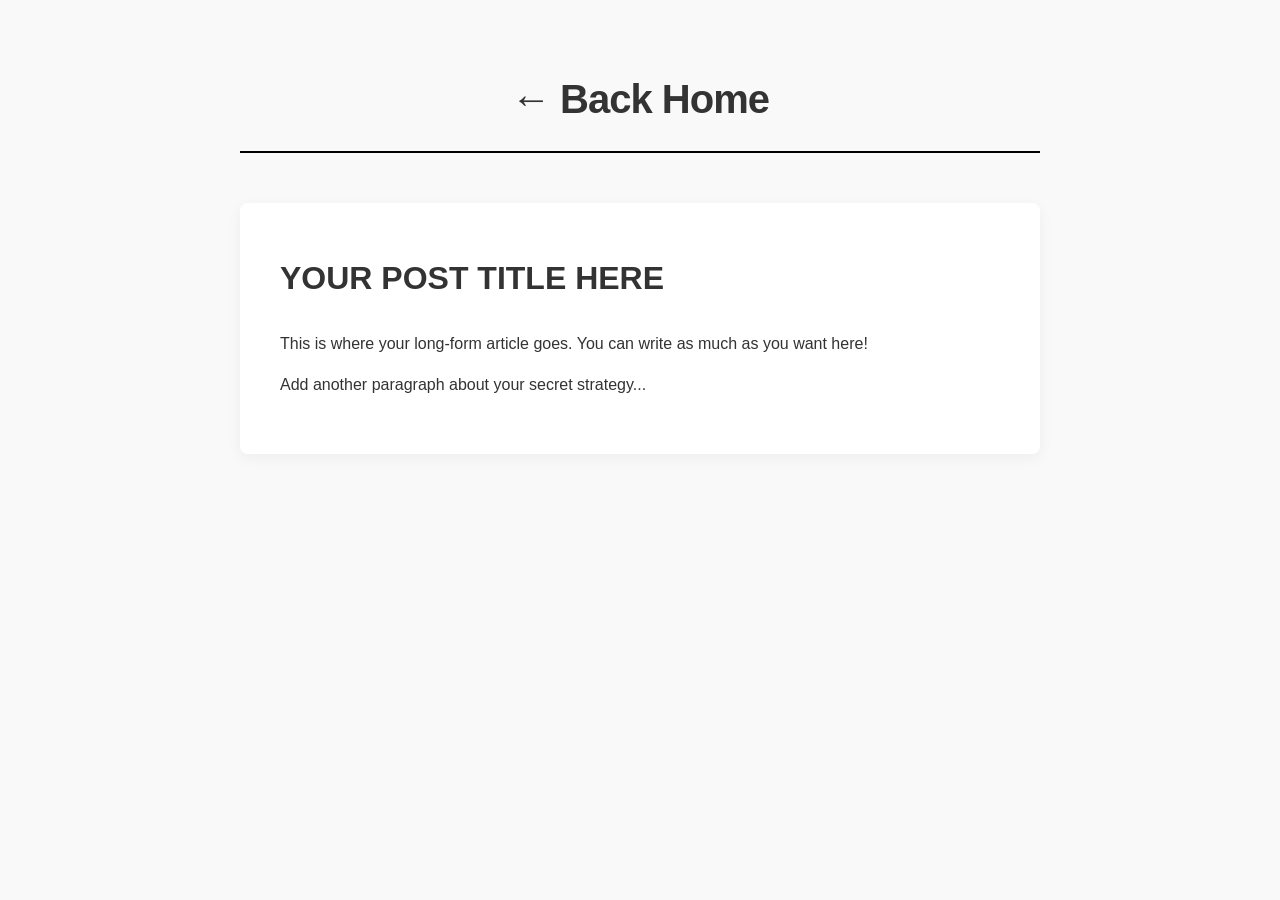
==== post1.html @ c544f202 "Add files via upload" ====
<!DOCTYPE html>
<html lang="en">
<head>
    <meta charset="UTF-8">
    <link rel="stylesheet" href="style.css">
    <title>Post Title</title>
</head>
<body>
    <header>
        <h1><a href="index.html" style="text-decoration:none; color:inherit;">← Back Home</a></h1>
    </header>

    <main>
        <article class="post" style="border:none; padding-top: 50px;">
            <h2>YOUR POST TITLE HERE</h2>
            <section class="content">
                <p>This is where your long-form article goes. You can write as much as you want here!</p>
                <p>Add another paragraph about your secret strategy...</p>
            </section>
        </article>
    </main>
</body>
</html>
---- style.css ----
/* This sets the "Modern" vibe */
body {
    font-family: 'Inter', sans-serif;
    line-height: 1.6;
    color: #333;
    max-width: 800px;
    margin: 0 auto;
    padding: 40px 20px;
    background-color: #f9f9f9;
}

header {
    text-align: center;
    border-bottom: 2px solid #000;
    margin-bottom: 50px;
    padding-bottom: 20px;
}

h1 {
    font-size: 2.5rem;
    letter-spacing: -1px;
    margin-bottom: 0;
}

.post {
    background: white;
    padding: 40px;
    border-radius: 8px;
    box-shadow: 0 4px 15px rgba(0,0,0,0.05);
}

h2 {
    font-size: 2rem;
    margin-top: 0;
}

.date {
    color: #888;
    font-style: italic;
    font-size: 0.9rem;
}
.reveal-btn {
    background-color: #000;
    color: #fff;
    padding: 15px 30px;
    border: none;
    border-radius: 5px;
    font-weight: bold;
    cursor: pointer;
    transition: all 0.3s ease; /* This makes the change smooth */
    margin-top: 20px;
    text-transform: uppercase;
    letter-spacing: 1px;
}

/* This happens when your mouse hovers over it */
.reveal-btn:hover {
    background-color: #333;
    transform: translateY(-3px); /* Makes it "pop" up slightly */
    box-shadow: 0 5px 15px rgba(0,0,0,0.2);
}
/* This adds a little 'tag' look to your categories */
.category {
    font-size: 0.7rem;
    font-weight: bold;
    color: #fff;
    background: #000;
    padding: 3px 10px;
    border-radius: 3px;
    text-transform: uppercase;
    display: inline-block;
    margin-bottom: 10px;
}

/* This makes sure the posts have space between them */
.post {
    margin-bottom: 60px; /* Space between "files" */
    border-left: 4px solid #000; /* Makes it look like a professional document */
}

/* This makes older posts look a bit lighter so the new one stands out */
.older {
    opacity: 0.8;
}
footer {
    text-align: center;
    margin-top: 100px;
    padding-top: 40px;
    border-top: 1px solid #ddd;
    font-size: 0.9rem;
    color: #666;
}

.contact-link {
    color: #000;
    font-weight: bold;
    text-decoration: none;
    border-bottom: 2px solid #000;
    transition: 0.2s;
}

.contact-link:hover {
    background: #000;
    color: #fff;
}
/* Dark Mode Colors */
body.dark-mode {
    background-color: #121212;
    color: #e0e0e0;
}

body.dark-mode .post {
    background-color: #1e1e1e;
    color: #fff;
    border-left: 4px solid #ff4444; /* Red accent for the dark vibe */
}

body.dark-mode h1, body.dark-mode h2 {
    color: #fff;
}
/* The toggle switch container */
.switch {
    position: relative;
    display: inline-block;
    width: 50px;
    height: 25px;
    float: right;
}

/* Hide the actual checkbox */
.switch input { opacity: 0; width: 0; height: 0; }

/* The slider bar */
.slider {
    position: absolute;
    cursor: pointer;
    top: 0; left: 0; right: 0; bottom: 0;
    background-color: #ccc;
    transition: .4s;
    border-radius: 34px;
}

/* The round circle */
.slider:before {
    position: absolute;
    content: "";
    height: 19px; width: 19px;
    left: 3px; bottom: 3px;
    background-color: white;
    transition: .4s;
    border-radius: 50%;
}

/* When checked, change background color */
input:checked + .slider { background-color: #333; }
input:checked + .slider:before { transform: translateX(25px); }
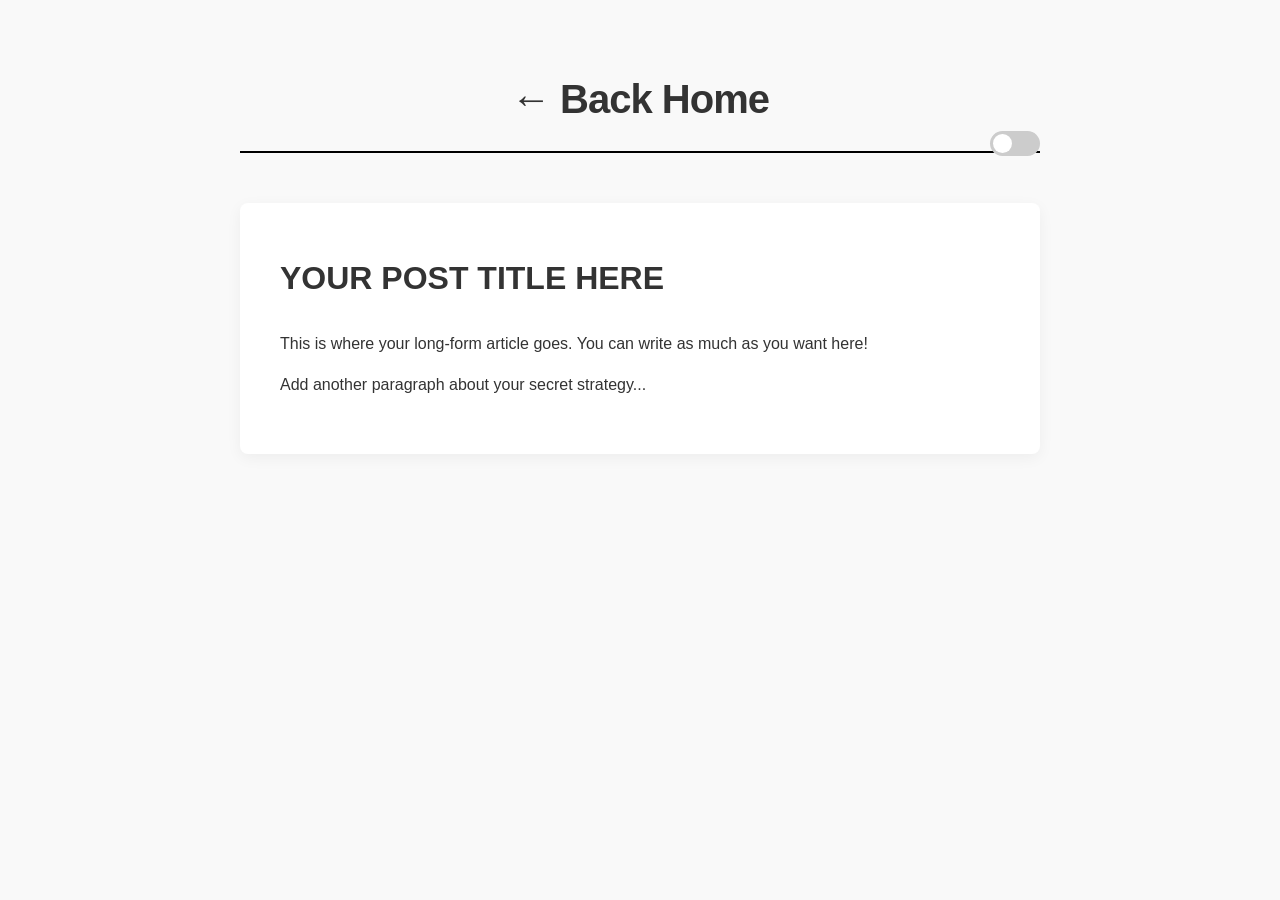
==== commit a10ddbfd: "Update post1.html" ====
--- a/post1.html
+++ b/post1.html
@@ -8,6 +8,9 @@
 <body>
     <header>
         <h1><a href="index.html" style="text-decoration:none; color:inherit;">← Back Home</a></h1>
+        <label class="switch">
+            <input type="checkbox" id="theme-toggle">
+            <span class="slider"></span>
     </header>
 
     <main>
@@ -19,5 +22,27 @@
             </section>
         </article>
     </main>
+
+    <script>
+    const toggle = document.getElementById('theme-toggle');
+    const body = document.body;
+
+    // Check if user previously chose Dark Mode
+    if (localStorage.getItem('dark-mode') === 'enabled') {
+        body.classList.add('dark-mode');
+        toggle.checked = true;
+    }
+
+    toggle.addEventListener('change', () => {
+        if (toggle.checked) {
+            body.classList.add('dark-mode');
+            localStorage.setItem('dark-mode', 'enabled');
+        } else {
+            body.classList.remove('dark-mode');
+            localStorage.setItem('dark-mode', null);
+        }
+    });
+</script>
+
 </body>
-</html>+</html>
